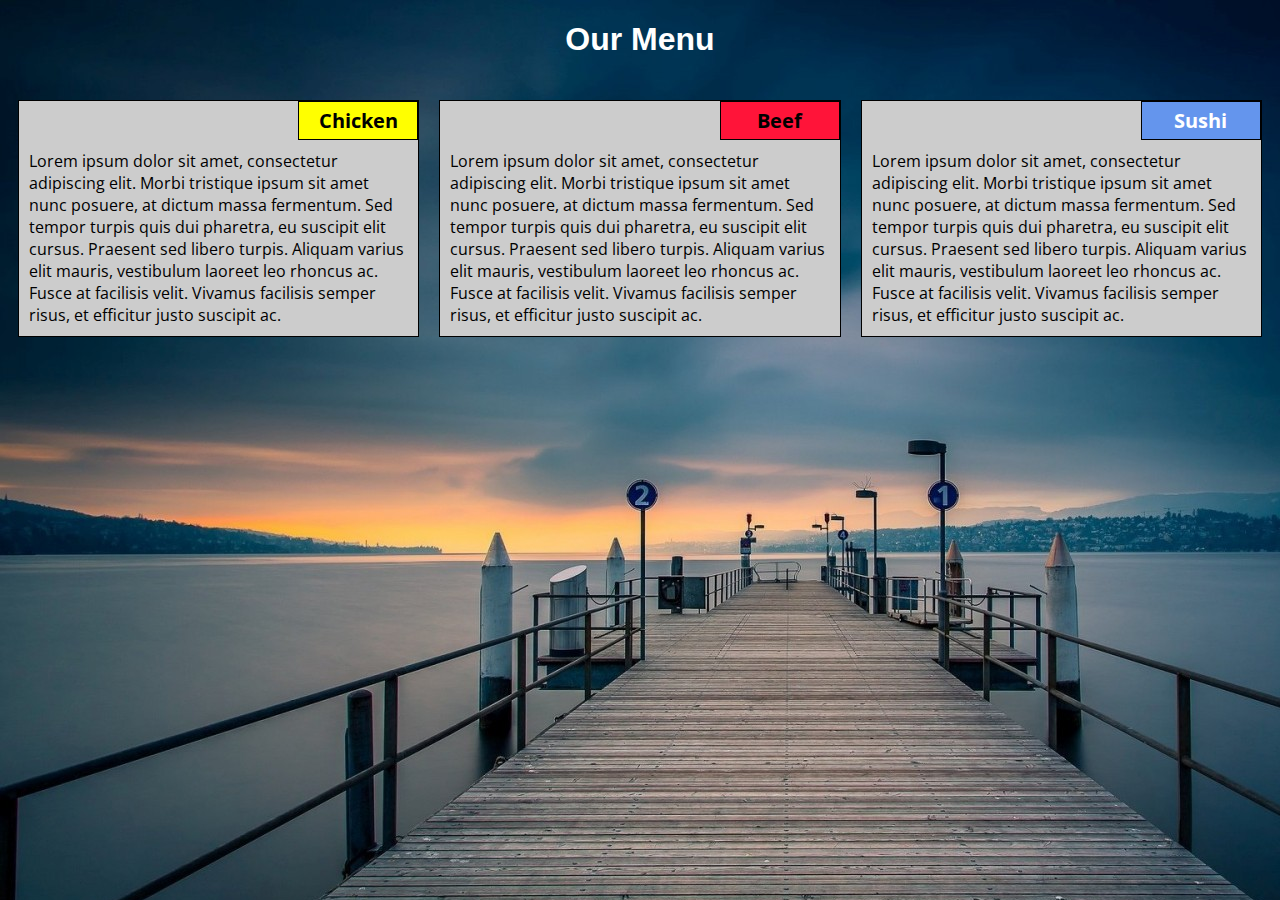
==== index.html @ 9dd26525 "Add files via upload" ====
<!DOCTYPE html>
<html>
<head>
	<meta charset="utf-8">
	<meta name="viewport" content="width=device-width, initial-scale=1">
	<link rel="stylesheet" type="text/css" href="css/styles.css">
	<title>Module 2 Solution: Mon</title>
</head>
<body>
	<h1>Our Menu</h1>
	<div class="row">
	<div class="container col-lg-4 col-md-6 col-sm-12">
		<section>
		<div id="chicken">
			Chicken
		</div>
		<p>
			Lorem ipsum dolor sit amet, consectetur adipiscing elit. Morbi tristique ipsum sit amet nunc posuere, at dictum massa fermentum. Sed tempor turpis quis dui pharetra, eu suscipit elit cursus. Praesent sed libero turpis. Aliquam varius elit mauris, vestibulum laoreet leo rhoncus ac. Fusce at facilisis velit. Vivamus facilisis semper risus, et efficitur justo suscipit ac. 
		</p>
		</section>
	</div>
	<div class="container col-lg-4 col-md-6 col-sm-12">
		<section>
		<div id="beef">
			Beef
		</div>
		<p>
			Lorem ipsum dolor sit amet, consectetur adipiscing elit. Morbi tristique ipsum sit amet nunc posuere, at dictum massa fermentum. Sed tempor turpis quis dui pharetra, eu suscipit elit cursus. Praesent sed libero turpis. Aliquam varius elit mauris, vestibulum laoreet leo rhoncus ac. Fusce at facilisis velit. Vivamus facilisis semper risus, et efficitur justo suscipit ac. 
		</p>
		</section>
	</div>
	<div class="container col-lg-4 col-md-12 col-sm-12">
		<section>
		<div id="sushi">
			Sushi
		</div>
		<p>
			Lorem ipsum dolor sit amet, consectetur adipiscing elit. Morbi tristique ipsum sit amet nunc posuere, at dictum massa fermentum. Sed tempor turpis quis dui pharetra, eu suscipit elit cursus. Praesent sed libero turpis. Aliquam varius elit mauris, vestibulum laoreet leo rhoncus ac. Fusce at facilisis velit. Vivamus facilisis semper risus, et efficitur justo suscipit ac. 
		</p>
		</section>
	</div>
	</div>
</body>
</html>
---- css/styles.css ----
@import url('https://fonts.googleapis.com/css?family=Open+Sans:300,300i,400,400i,600,600i,700,700i,800,800i');

* {
	box-sizing: border-box;
}
body {
	background-image: url("background.jpg");
  background-color: #FEF5CA;
  font-family: 'Open Sans', sans-serif;
}

h1 {
  font-family: Arial;
  color: #fff;
  text-align: center;
}



p {
	padding: 10px;
	margin: 0;
}

.container {
	border: none;
	margin-left: auto;
	margin-right: auto;
	margin-top: 10px;
	margin-bottom: 10px;
	padding: 10px;
}

section {
	border:	1px solid black;
	background-color: #ccc;
	width: 100%;
	height: auto;
	font-family: 'Open Sans', sans-serif;
	color: black;
	position: relative;
	}

#chicken {
	border: 1px solid black;
	text-align: center;
	width: 30%;
	margin-left: 70%;
	font-family: 'Open Sans', sans-serif;
	font-weight: bold;
	font-size: 125%;
	margin-bottom: 0;
	margin-top: 0;
	padding: 5px;
	background-color: #FFFF00;
}

#beef {
	border: 1px solid black;
	text-align: center;
	width: 30%;
	margin-left: 70%;
	font-family: 'Open Sans', sans-serif;
	font-weight: bold;
	font-size: 125%;
	margin-bottom: 0;
	margin-top: 0;
	padding: 5px;
	background-color: #FF1439;
}

#sushi {
	border: 1px solid black;
	text-align: center;
	width: 30%;
	margin-left: 70%;
	font-family: 'Open Sans', sans-serif;
	font-weight: bold;
	font-size: 125%;
	margin-bottom: 0;
	margin-top: 0;
	background-color: #6495ED;
	color: white;
	padding: 5px;
}

.row {
	width: 100%;
}

/* Desktop view */

@media (min-width: 992px) {
  .col-lg-1, .col-lg-2, .col-lg-3, .col-lg-4, .col-lg-5, .col-lg-6, .col-lg-7, .col-lg-8, .col-lg-9, .col-lg-10, .col-lg-11, .col-lg-12 {
    float: left;
  }

  .col-lg-1 {
    width: 8.33%;
  }
  .col-lg-2 {
    width: 16.66%;
  }
  .col-lg-3 {
    width: 25%;
  }
  .col-lg-4 {
    width: 33.33%;
  }
  .col-lg-5 {
    width: 41.66%;
  }
  .col-lg-6 {
    width: 50%;
  }
  .col-lg-7 {
    width: 58.33%;
  }
  .col-lg-8 {
    width: 66.66%;
  }
  .col-lg-9 {
    width: 74.99%;
  }
  .col-lg-10 {
    width: 83.33%;
  }
  .col-lg-11 {
    width: 91.66%;
  }
  .col-lg-12 {
    width: 100%;
  }

}

/* Tablet view */

@media (min-width: 768px) and (max-width: 991px) {
  .col-md-1, .col-md-2, .col-md-3, .col-md-4, .col-md-5, .col-md-6, .col-md-7, .col-md-8, .col-md-9, .col-md-10, .col-md-11, .col-md-12 {
    float: left;
  }

  .col-md-1 {
    width: 8.33%;
  }
  .col-md-2 {
    width: 16.66%;
  }
  .col-md-3 {
    width: 25%;
  }
  .col-md-4 {
    width: 33.33%;
  }
  .col-md-5 {
    width: 41.66%;
  }
  .col-md-6 {
    width: 50%;
  }
  .col-md-7 {
    width: 58.33%;
  }
  .col-md-8 {
    width: 66.66%;
  }
  .col-md-9 {
    width: 74.99%;
  }
  .col-md-10 {
    width: 83.33%;
  }
  .col-md-11 {
    width: 91.66%;
  }
  .col-md-12 {
    width: 100%;
  }
}

/* Mobile view */

@media (max-width: 768px) {
  .col-sm-1, .col-sm-2, .col-sm-3, .col-sm-4, .col-sm-5, .col-sm-6, .col-sm-7, .col-sm-8, .col-sm-9, .col-sm-10, .col-sm-11, .col-sm-12 {
 	float: left;
  }

  .col-sm-1 {
    width: 8.33%;
  }
  .col-sm-2 {
    width: 16.66%;
  }
  .col-sm-3 {
    width: 25%;
  }
  .col-sm-4 {
    width: 33.33%;
  }
  .col-sm-5 {
    width: 41.66%;
  }
  .col-sm-6 {
    width: 50%;
  }
  .col-sm-7 {
    width: 58.33%;
  }
  .col-sm-8 {
    width: 66.66%;
  }
  .col-sm-9 {
    width: 74.99%;
  }
  .col-sm-10 {
    width: 83.33%;
  }
  .col-sm-11 {
    width: 91.66%;
  }
  .col-sm-12 {
    width: 100%;
  }
}
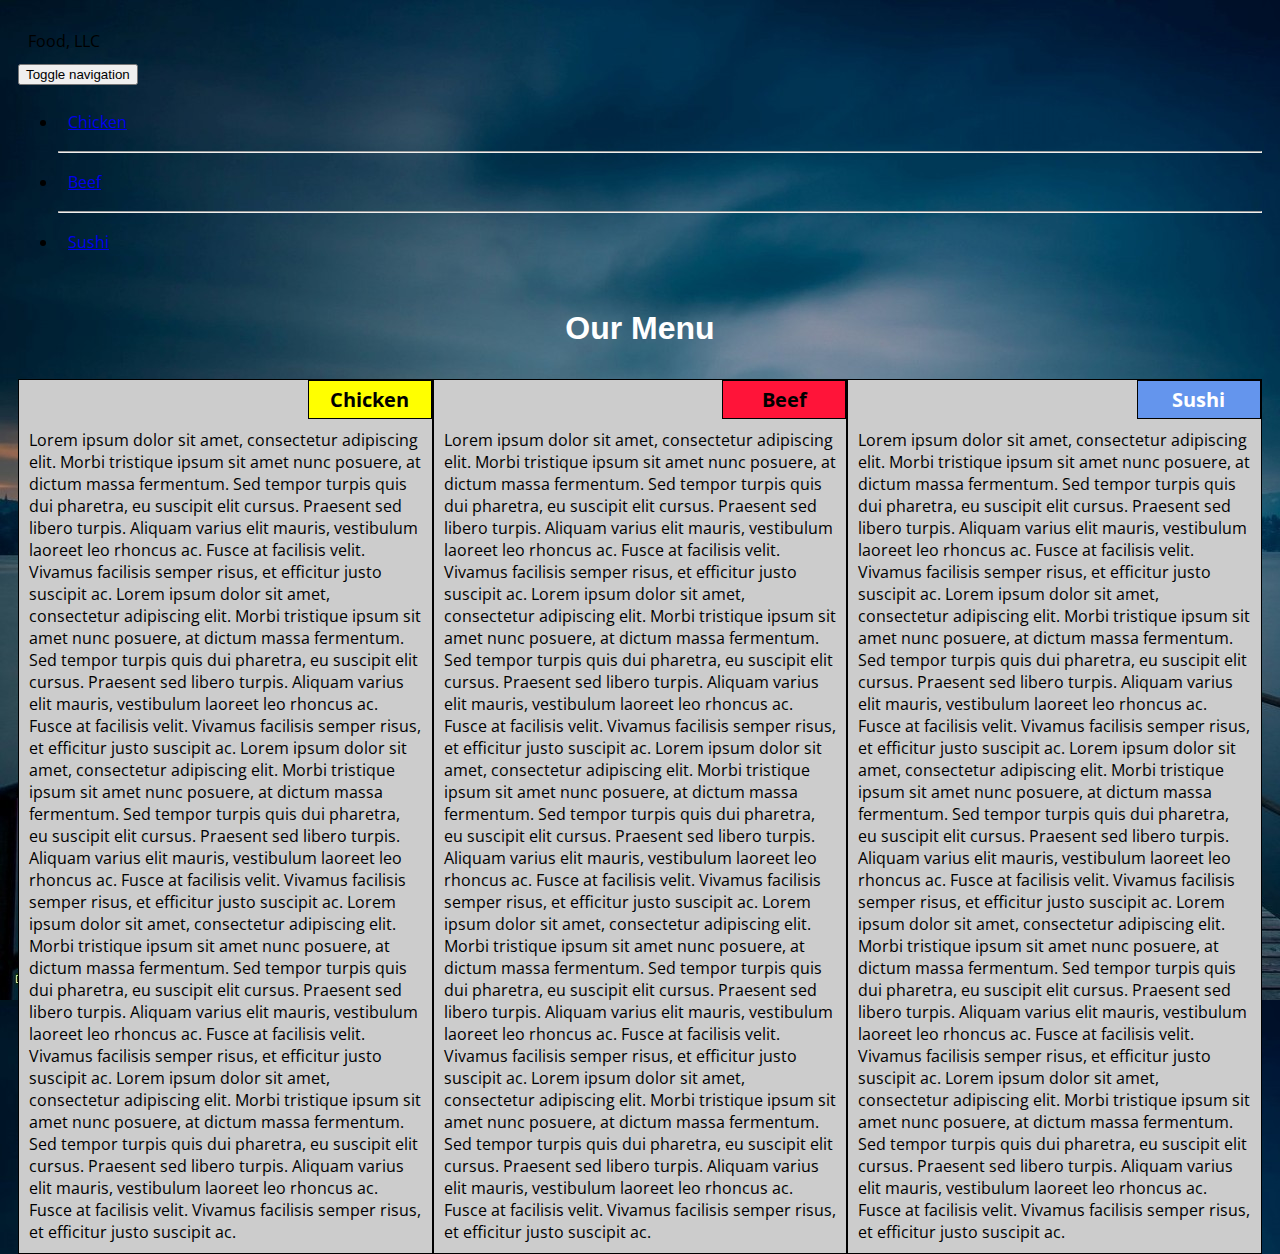
==== commit 9cd60520: "Add files via upload" ====
--- a/index.html
+++ b/index.html
@@ -3,42 +3,85 @@
 <head>
 	<meta charset="utf-8">
 	<meta name="viewport" content="width=device-width, initial-scale=1">
-	<link rel="stylesheet" type="text/css" href="css/styles.css">
-	<title>Module 2 Solution: Mon</title>
+	
+	<link rel="stylesheet" href="css/bootstrap.min.css">
+    <link rel="stylesheet" href="css/styles.css">
+		<link href="https://fonts.googleapis.com/css?family=Tangerine:400,700" rel="stylesheet">
+		<link href="https://fonts.googleapis.com/css?family=Open+Sans:300,300i,400,400i,600,600i,700,700i,800,800i" rel="stylesheet">
+	<title>Module 3 Solution</title>
 </head>
 <body>
-	<h1>Our Menu</h1>
-	<div class="row">
-	<div class="container col-lg-4 col-md-6 col-sm-12">
-		<section>
+    <header class="nav-header">
+    <nav id="header-nav" class="navbar navbar-default">
+      <div class="container">
+        <div class="navbar-header">
+          <div class="navbar-brand">
+            <p class="nav-brand">Food, LLC</p>
+          </div>
+
+          <button type="button" class="navbar-toggle collapsed" data-toggle="collapse" data-target="#collapsable-nav" aria-expanded="true">
+            <span class="sr-only">Toggle navigation</span>
+            <span class="icon-bar"></span>
+            <span class="icon-bar"></span>
+            <span class="icon-bar"></span>
+          </button>
+        </div>
+        
+        <div id="collapsable-nav" class="collapse navbar-collapse">
+           <ul id="nav-list" class="nav navbar-nav navbar-right visible-xs">
+            <li class="text-center">
+              <a href="#chicken-div"><p class="item">Chicken</p></a>
+              <hr class="visible-xs">
+            </li>            
+            <li class="text-center beef-item">
+              <a href="#beef-div"><p class="item">Beef</p></a>
+              <hr class="visible-xs">
+            </li>
+            <li class="text-center sushi-item">
+              <a href="#sushi-div"><p class="item">Sushi</p></a>
+            </li>
+          </ul> 
+        </div>
+      </div>
+    </nav>
+  	</header>
+
+	<h1 class="text-center ourmenu">Our Menu</h1>
+	<div class="row container container-fluid">
+<div class="col-xs-12 col-sm-6 col-md-4 col-lg-4 m-b">
+	<section>
 		<div id="chicken">
 			Chicken
 		</div>
 		<p>
-			Lorem ipsum dolor sit amet, consectetur adipiscing elit. Morbi tristique ipsum sit amet nunc posuere, at dictum massa fermentum. Sed tempor turpis quis dui pharetra, eu suscipit elit cursus. Praesent sed libero turpis. Aliquam varius elit mauris, vestibulum laoreet leo rhoncus ac. Fusce at facilisis velit. Vivamus facilisis semper risus, et efficitur justo suscipit ac. 
+			Lorem ipsum dolor sit amet, consectetur adipiscing elit. Morbi tristique ipsum sit amet nunc posuere, at dictum massa fermentum. Sed tempor turpis quis dui pharetra, eu suscipit elit cursus. Praesent sed libero turpis. Aliquam varius elit mauris, vestibulum laoreet leo rhoncus ac. Fusce at facilisis velit. Vivamus facilisis semper risus, et efficitur justo suscipit ac. Lorem ipsum dolor sit amet, consectetur adipiscing elit. Morbi tristique ipsum sit amet nunc posuere, at dictum massa fermentum. Sed tempor turpis quis dui pharetra, eu suscipit elit cursus. Praesent sed libero turpis. Aliquam varius elit mauris, vestibulum laoreet leo rhoncus ac. Fusce at facilisis velit. Vivamus facilisis semper risus, et efficitur justo suscipit ac. Lorem ipsum dolor sit amet, consectetur adipiscing elit. Morbi tristique ipsum sit amet nunc posuere, at dictum massa fermentum. Sed tempor turpis quis dui pharetra, eu suscipit elit cursus. Praesent sed libero turpis. Aliquam varius elit mauris, vestibulum laoreet leo rhoncus ac. Fusce at facilisis velit. Vivamus facilisis semper risus, et efficitur justo suscipit ac. Lorem ipsum dolor sit amet, consectetur adipiscing elit. Morbi tristique ipsum sit amet nunc posuere, at dictum massa fermentum. Sed tempor turpis quis dui pharetra, eu suscipit elit cursus. Praesent sed libero turpis. Aliquam varius elit mauris, vestibulum laoreet leo rhoncus ac. Fusce at facilisis velit. Vivamus facilisis semper risus, et efficitur justo suscipit ac. Lorem ipsum dolor sit amet, consectetur adipiscing elit. Morbi tristique ipsum sit amet nunc posuere, at dictum massa fermentum. Sed tempor turpis quis dui pharetra, eu suscipit elit cursus. Praesent sed libero turpis. Aliquam varius elit mauris, vestibulum laoreet leo rhoncus ac. Fusce at facilisis velit. Vivamus facilisis semper risus, et efficitur justo suscipit ac.
 		</p>
 		</section>
-	</div>
-	<div class="container col-lg-4 col-md-6 col-sm-12">
-		<section>
+</div>
+<div class="col-xs-12 col-sm-6 col-md-4 col-lg-4 m-b">
+	<section>
 		<div id="beef">
 			Beef
 		</div>
 		<p>
-			Lorem ipsum dolor sit amet, consectetur adipiscing elit. Morbi tristique ipsum sit amet nunc posuere, at dictum massa fermentum. Sed tempor turpis quis dui pharetra, eu suscipit elit cursus. Praesent sed libero turpis. Aliquam varius elit mauris, vestibulum laoreet leo rhoncus ac. Fusce at facilisis velit. Vivamus facilisis semper risus, et efficitur justo suscipit ac. 
+			Lorem ipsum dolor sit amet, consectetur adipiscing elit. Morbi tristique ipsum sit amet nunc posuere, at dictum massa fermentum. Sed tempor turpis quis dui pharetra, eu suscipit elit cursus. Praesent sed libero turpis. Aliquam varius elit mauris, vestibulum laoreet leo rhoncus ac. Fusce at facilisis velit. Vivamus facilisis semper risus, et efficitur justo suscipit ac. Lorem ipsum dolor sit amet, consectetur adipiscing elit. Morbi tristique ipsum sit amet nunc posuere, at dictum massa fermentum. Sed tempor turpis quis dui pharetra, eu suscipit elit cursus. Praesent sed libero turpis. Aliquam varius elit mauris, vestibulum laoreet leo rhoncus ac. Fusce at facilisis velit. Vivamus facilisis semper risus, et efficitur justo suscipit ac. Lorem ipsum dolor sit amet, consectetur adipiscing elit. Morbi tristique ipsum sit amet nunc posuere, at dictum massa fermentum. Sed tempor turpis quis dui pharetra, eu suscipit elit cursus. Praesent sed libero turpis. Aliquam varius elit mauris, vestibulum laoreet leo rhoncus ac. Fusce at facilisis velit. Vivamus facilisis semper risus, et efficitur justo suscipit ac. Lorem ipsum dolor sit amet, consectetur adipiscing elit. Morbi tristique ipsum sit amet nunc posuere, at dictum massa fermentum. Sed tempor turpis quis dui pharetra, eu suscipit elit cursus. Praesent sed libero turpis. Aliquam varius elit mauris, vestibulum laoreet leo rhoncus ac. Fusce at facilisis velit. Vivamus facilisis semper risus, et efficitur justo suscipit ac. Lorem ipsum dolor sit amet, consectetur adipiscing elit. Morbi tristique ipsum sit amet nunc posuere, at dictum massa fermentum. Sed tempor turpis quis dui pharetra, eu suscipit elit cursus. Praesent sed libero turpis. Aliquam varius elit mauris, vestibulum laoreet leo rhoncus ac. Fusce at facilisis velit. Vivamus facilisis semper risus, et efficitur justo suscipit ac.
 		</p>
 		</section>
-	</div>
-	<div class="container col-lg-4 col-md-12 col-sm-12">
-		<section>
+</div>
+<div class="col-xs-12 col-sm-12 col-md-4 col-lg-4 ">
+	<section>
 		<div id="sushi">
 			Sushi
 		</div>
 		<p>
-			Lorem ipsum dolor sit amet, consectetur adipiscing elit. Morbi tristique ipsum sit amet nunc posuere, at dictum massa fermentum. Sed tempor turpis quis dui pharetra, eu suscipit elit cursus. Praesent sed libero turpis. Aliquam varius elit mauris, vestibulum laoreet leo rhoncus ac. Fusce at facilisis velit. Vivamus facilisis semper risus, et efficitur justo suscipit ac. 
+			Lorem ipsum dolor sit amet, consectetur adipiscing elit. Morbi tristique ipsum sit amet nunc posuere, at dictum massa fermentum. Sed tempor turpis quis dui pharetra, eu suscipit elit cursus. Praesent sed libero turpis. Aliquam varius elit mauris, vestibulum laoreet leo rhoncus ac. Fusce at facilisis velit. Vivamus facilisis semper risus, et efficitur justo suscipit ac. Lorem ipsum dolor sit amet, consectetur adipiscing elit. Morbi tristique ipsum sit amet nunc posuere, at dictum massa fermentum. Sed tempor turpis quis dui pharetra, eu suscipit elit cursus. Praesent sed libero turpis. Aliquam varius elit mauris, vestibulum laoreet leo rhoncus ac. Fusce at facilisis velit. Vivamus facilisis semper risus, et efficitur justo suscipit ac. Lorem ipsum dolor sit amet, consectetur adipiscing elit. Morbi tristique ipsum sit amet nunc posuere, at dictum massa fermentum. Sed tempor turpis quis dui pharetra, eu suscipit elit cursus. Praesent sed libero turpis. Aliquam varius elit mauris, vestibulum laoreet leo rhoncus ac. Fusce at facilisis velit. Vivamus facilisis semper risus, et efficitur justo suscipit ac. Lorem ipsum dolor sit amet, consectetur adipiscing elit. Morbi tristique ipsum sit amet nunc posuere, at dictum massa fermentum. Sed tempor turpis quis dui pharetra, eu suscipit elit cursus. Praesent sed libero turpis. Aliquam varius elit mauris, vestibulum laoreet leo rhoncus ac. Fusce at facilisis velit. Vivamus facilisis semper risus, et efficitur justo suscipit ac. Lorem ipsum dolor sit amet, consectetur adipiscing elit. Morbi tristique ipsum sit amet nunc posuere, at dictum massa fermentum. Sed tempor turpis quis dui pharetra, eu suscipit elit cursus. Praesent sed libero turpis. Aliquam varius elit mauris, vestibulum laoreet leo rhoncus ac. Fusce at facilisis velit. Vivamus facilisis semper risus, et efficitur justo suscipit ac.
 		</p>
 		</section>
-	</div>
-	</div>
+</div>
+</div>
+	
+	<script src="js/jquery-2.1.4.min.js"></script>
+	<script src="js/bootstrap.min.js"></script>
+  	<script src="js/script.js"></script>
 </body>
 </html>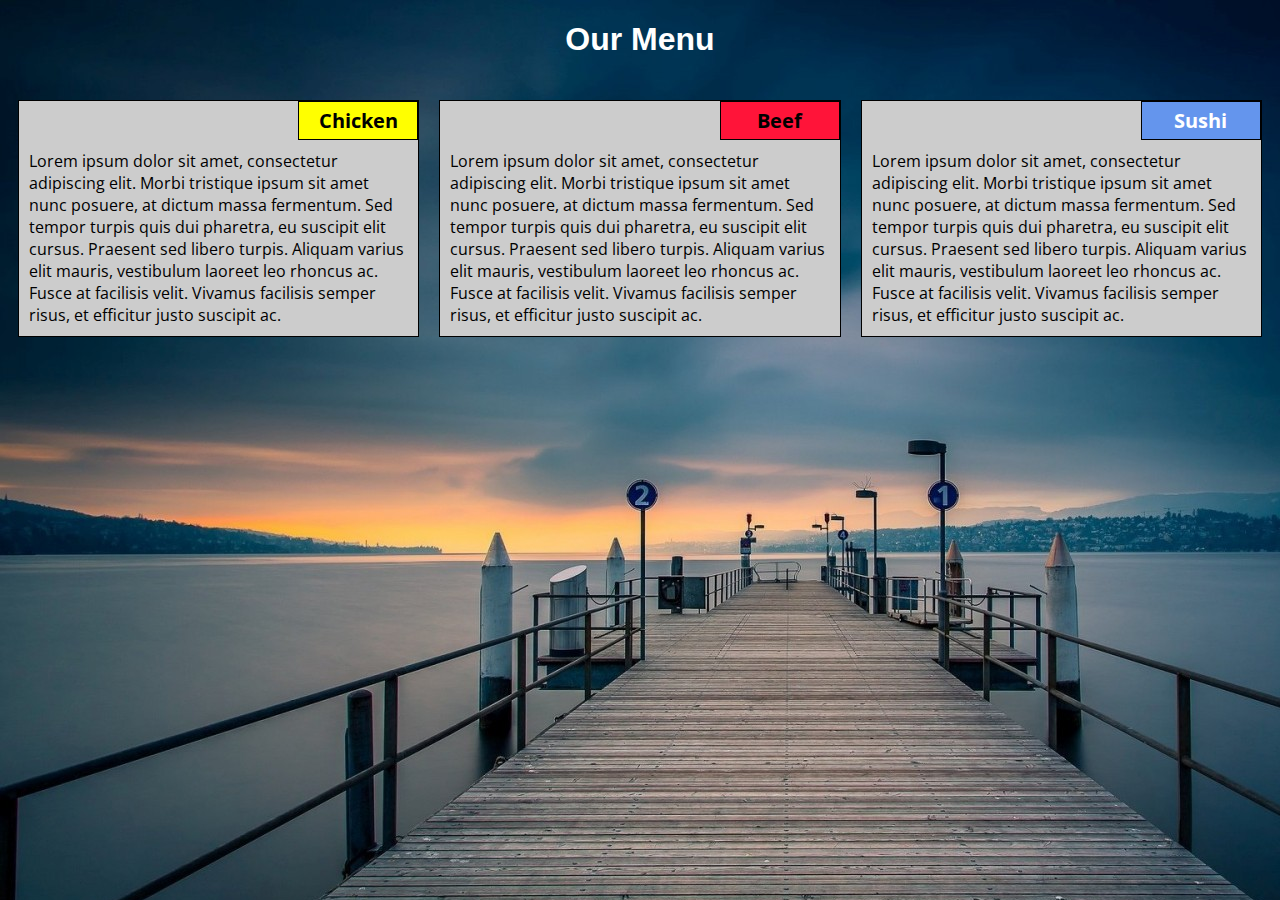
==== commit 0851af61: "index" ====
--- a/index.html
+++ b/index.html
@@ -1,87 +1,44 @@
-<!DOCTYPE html>
-<html>
-<head>
-	<meta charset="utf-8">
-	<meta name="viewport" content="width=device-width, initial-scale=1">
-	
-	<link rel="stylesheet" href="css/bootstrap.min.css">
-    <link rel="stylesheet" href="css/styles.css">
-		<link href="https://fonts.googleapis.com/css?family=Tangerine:400,700" rel="stylesheet">
-		<link href="https://fonts.googleapis.com/css?family=Open+Sans:300,300i,400,400i,600,600i,700,700i,800,800i" rel="stylesheet">
-	<title>Module 3 Solution</title>
-</head>
-<body>
-    <header class="nav-header">
-    <nav id="header-nav" class="navbar navbar-default">
-      <div class="container">
-        <div class="navbar-header">
-          <div class="navbar-brand">
-            <p class="nav-brand">Food, LLC</p>
-          </div>
-
-          <button type="button" class="navbar-toggle collapsed" data-toggle="collapse" data-target="#collapsable-nav" aria-expanded="true">
-            <span class="sr-only">Toggle navigation</span>
-            <span class="icon-bar"></span>
-            <span class="icon-bar"></span>
-            <span class="icon-bar"></span>
-          </button>
-        </div>
-        
-        <div id="collapsable-nav" class="collapse navbar-collapse">
-           <ul id="nav-list" class="nav navbar-nav navbar-right visible-xs">
-            <li class="text-center">
-              <a href="#chicken-div"><p class="item">Chicken</p></a>
-              <hr class="visible-xs">
-            </li>            
-            <li class="text-center beef-item">
-              <a href="#beef-div"><p class="item">Beef</p></a>
-              <hr class="visible-xs">
-            </li>
-            <li class="text-center sushi-item">
-              <a href="#sushi-div"><p class="item">Sushi</p></a>
-            </li>
-          </ul> 
-        </div>
-      </div>
-    </nav>
-  	</header>
-
-	<h1 class="text-center ourmenu">Our Menu</h1>
-	<div class="row container container-fluid">
-<div class="col-xs-12 col-sm-6 col-md-4 col-lg-4 m-b">
-	<section>
-		<div id="chicken">
-			Chicken
-		</div>
-		<p>
-			Lorem ipsum dolor sit amet, consectetur adipiscing elit. Morbi tristique ipsum sit amet nunc posuere, at dictum massa fermentum. Sed tempor turpis quis dui pharetra, eu suscipit elit cursus. Praesent sed libero turpis. Aliquam varius elit mauris, vestibulum laoreet leo rhoncus ac. Fusce at facilisis velit. Vivamus facilisis semper risus, et efficitur justo suscipit ac. Lorem ipsum dolor sit amet, consectetur adipiscing elit. Morbi tristique ipsum sit amet nunc posuere, at dictum massa fermentum. Sed tempor turpis quis dui pharetra, eu suscipit elit cursus. Praesent sed libero turpis. Aliquam varius elit mauris, vestibulum laoreet leo rhoncus ac. Fusce at facilisis velit. Vivamus facilisis semper risus, et efficitur justo suscipit ac. Lorem ipsum dolor sit amet, consectetur adipiscing elit. Morbi tristique ipsum sit amet nunc posuere, at dictum massa fermentum. Sed tempor turpis quis dui pharetra, eu suscipit elit cursus. Praesent sed libero turpis. Aliquam varius elit mauris, vestibulum laoreet leo rhoncus ac. Fusce at facilisis velit. Vivamus facilisis semper risus, et efficitur justo suscipit ac. Lorem ipsum dolor sit amet, consectetur adipiscing elit. Morbi tristique ipsum sit amet nunc posuere, at dictum massa fermentum. Sed tempor turpis quis dui pharetra, eu suscipit elit cursus. Praesent sed libero turpis. Aliquam varius elit mauris, vestibulum laoreet leo rhoncus ac. Fusce at facilisis velit. Vivamus facilisis semper risus, et efficitur justo suscipit ac. Lorem ipsum dolor sit amet, consectetur adipiscing elit. Morbi tristique ipsum sit amet nunc posuere, at dictum massa fermentum. Sed tempor turpis quis dui pharetra, eu suscipit elit cursus. Praesent sed libero turpis. Aliquam varius elit mauris, vestibulum laoreet leo rhoncus ac. Fusce at facilisis velit. Vivamus facilisis semper risus, et efficitur justo suscipit ac.
-		</p>
-		</section>
-</div>
-<div class="col-xs-12 col-sm-6 col-md-4 col-lg-4 m-b">
-	<section>
-		<div id="beef">
-			Beef
-		</div>
-		<p>
-			Lorem ipsum dolor sit amet, consectetur adipiscing elit. Morbi tristique ipsum sit amet nunc posuere, at dictum massa fermentum. Sed tempor turpis quis dui pharetra, eu suscipit elit cursus. Praesent sed libero turpis. Aliquam varius elit mauris, vestibulum laoreet leo rhoncus ac. Fusce at facilisis velit. Vivamus facilisis semper risus, et efficitur justo suscipit ac. Lorem ipsum dolor sit amet, consectetur adipiscing elit. Morbi tristique ipsum sit amet nunc posuere, at dictum massa fermentum. Sed tempor turpis quis dui pharetra, eu suscipit elit cursus. Praesent sed libero turpis. Aliquam varius elit mauris, vestibulum laoreet leo rhoncus ac. Fusce at facilisis velit. Vivamus facilisis semper risus, et efficitur justo suscipit ac. Lorem ipsum dolor sit amet, consectetur adipiscing elit. Morbi tristique ipsum sit amet nunc posuere, at dictum massa fermentum. Sed tempor turpis quis dui pharetra, eu suscipit elit cursus. Praesent sed libero turpis. Aliquam varius elit mauris, vestibulum laoreet leo rhoncus ac. Fusce at facilisis velit. Vivamus facilisis semper risus, et efficitur justo suscipit ac. Lorem ipsum dolor sit amet, consectetur adipiscing elit. Morbi tristique ipsum sit amet nunc posuere, at dictum massa fermentum. Sed tempor turpis quis dui pharetra, eu suscipit elit cursus. Praesent sed libero turpis. Aliquam varius elit mauris, vestibulum laoreet leo rhoncus ac. Fusce at facilisis velit. Vivamus facilisis semper risus, et efficitur justo suscipit ac. Lorem ipsum dolor sit amet, consectetur adipiscing elit. Morbi tristique ipsum sit amet nunc posuere, at dictum massa fermentum. Sed tempor turpis quis dui pharetra, eu suscipit elit cursus. Praesent sed libero turpis. Aliquam varius elit mauris, vestibulum laoreet leo rhoncus ac. Fusce at facilisis velit. Vivamus facilisis semper risus, et efficitur justo suscipit ac.
-		</p>
-		</section>
-</div>
-<div class="col-xs-12 col-sm-12 col-md-4 col-lg-4 ">
-	<section>
-		<div id="sushi">
-			Sushi
-		</div>
-		<p>
-			Lorem ipsum dolor sit amet, consectetur adipiscing elit. Morbi tristique ipsum sit amet nunc posuere, at dictum massa fermentum. Sed tempor turpis quis dui pharetra, eu suscipit elit cursus. Praesent sed libero turpis. Aliquam varius elit mauris, vestibulum laoreet leo rhoncus ac. Fusce at facilisis velit. Vivamus facilisis semper risus, et efficitur justo suscipit ac. Lorem ipsum dolor sit amet, consectetur adipiscing elit. Morbi tristique ipsum sit amet nunc posuere, at dictum massa fermentum. Sed tempor turpis quis dui pharetra, eu suscipit elit cursus. Praesent sed libero turpis. Aliquam varius elit mauris, vestibulum laoreet leo rhoncus ac. Fusce at facilisis velit. Vivamus facilisis semper risus, et efficitur justo suscipit ac. Lorem ipsum dolor sit amet, consectetur adipiscing elit. Morbi tristique ipsum sit amet nunc posuere, at dictum massa fermentum. Sed tempor turpis quis dui pharetra, eu suscipit elit cursus. Praesent sed libero turpis. Aliquam varius elit mauris, vestibulum laoreet leo rhoncus ac. Fusce at facilisis velit. Vivamus facilisis semper risus, et efficitur justo suscipit ac. Lorem ipsum dolor sit amet, consectetur adipiscing elit. Morbi tristique ipsum sit amet nunc posuere, at dictum massa fermentum. Sed tempor turpis quis dui pharetra, eu suscipit elit cursus. Praesent sed libero turpis. Aliquam varius elit mauris, vestibulum laoreet leo rhoncus ac. Fusce at facilisis velit. Vivamus facilisis semper risus, et efficitur justo suscipit ac. Lorem ipsum dolor sit amet, consectetur adipiscing elit. Morbi tristique ipsum sit amet nunc posuere, at dictum massa fermentum. Sed tempor turpis quis dui pharetra, eu suscipit elit cursus. Praesent sed libero turpis. Aliquam varius elit mauris, vestibulum laoreet leo rhoncus ac. Fusce at facilisis velit. Vivamus facilisis semper risus, et efficitur justo suscipit ac.
-		</p>
-		</section>
-</div>
-</div>
-	
-	<script src="js/jquery-2.1.4.min.js"></script>
-	<script src="js/bootstrap.min.js"></script>
-  	<script src="js/script.js"></script>
-</body>
+<!DOCTYPE html>
+<html>
+<head>
+	<meta charset="utf-8">
+	<meta name="viewport" content="width=device-width, initial-scale=1">
+	<link rel="stylesheet" type="text/css" href="css/styles.css">
+	<title>Module 2 Solution: Mon</title>
+</head>
+<body>
+	<h1>Our Menu</h1>
+	<div class="row">
+	<div class="container col-lg-4 col-md-6 col-sm-12">
+		<section>
+		<div id="chicken">
+			Chicken
+		</div>
+		<p>
+			Lorem ipsum dolor sit amet, consectetur adipiscing elit. Morbi tristique ipsum sit amet nunc posuere, at dictum massa fermentum. Sed tempor turpis quis dui pharetra, eu suscipit elit cursus. Praesent sed libero turpis. Aliquam varius elit mauris, vestibulum laoreet leo rhoncus ac. Fusce at facilisis velit. Vivamus facilisis semper risus, et efficitur justo suscipit ac. 
+		</p>
+		</section>
+	</div>
+	<div class="container col-lg-4 col-md-6 col-sm-12">
+		<section>
+		<div id="beef">
+			Beef
+		</div>
+		<p>
+			Lorem ipsum dolor sit amet, consectetur adipiscing elit. Morbi tristique ipsum sit amet nunc posuere, at dictum massa fermentum. Sed tempor turpis quis dui pharetra, eu suscipit elit cursus. Praesent sed libero turpis. Aliquam varius elit mauris, vestibulum laoreet leo rhoncus ac. Fusce at facilisis velit. Vivamus facilisis semper risus, et efficitur justo suscipit ac. 
+		</p>
+		</section>
+	</div>
+	<div class="container col-lg-4 col-md-12 col-sm-12">
+		<section>
+		<div id="sushi">
+			Sushi
+		</div>
+		<p>
+			Lorem ipsum dolor sit amet, consectetur adipiscing elit. Morbi tristique ipsum sit amet nunc posuere, at dictum massa fermentum. Sed tempor turpis quis dui pharetra, eu suscipit elit cursus. Praesent sed libero turpis. Aliquam varius elit mauris, vestibulum laoreet leo rhoncus ac. Fusce at facilisis velit. Vivamus facilisis semper risus, et efficitur justo suscipit ac. 
+		</p>
+		</section>
+	</div>
+	</div>
+</body>
 </html>